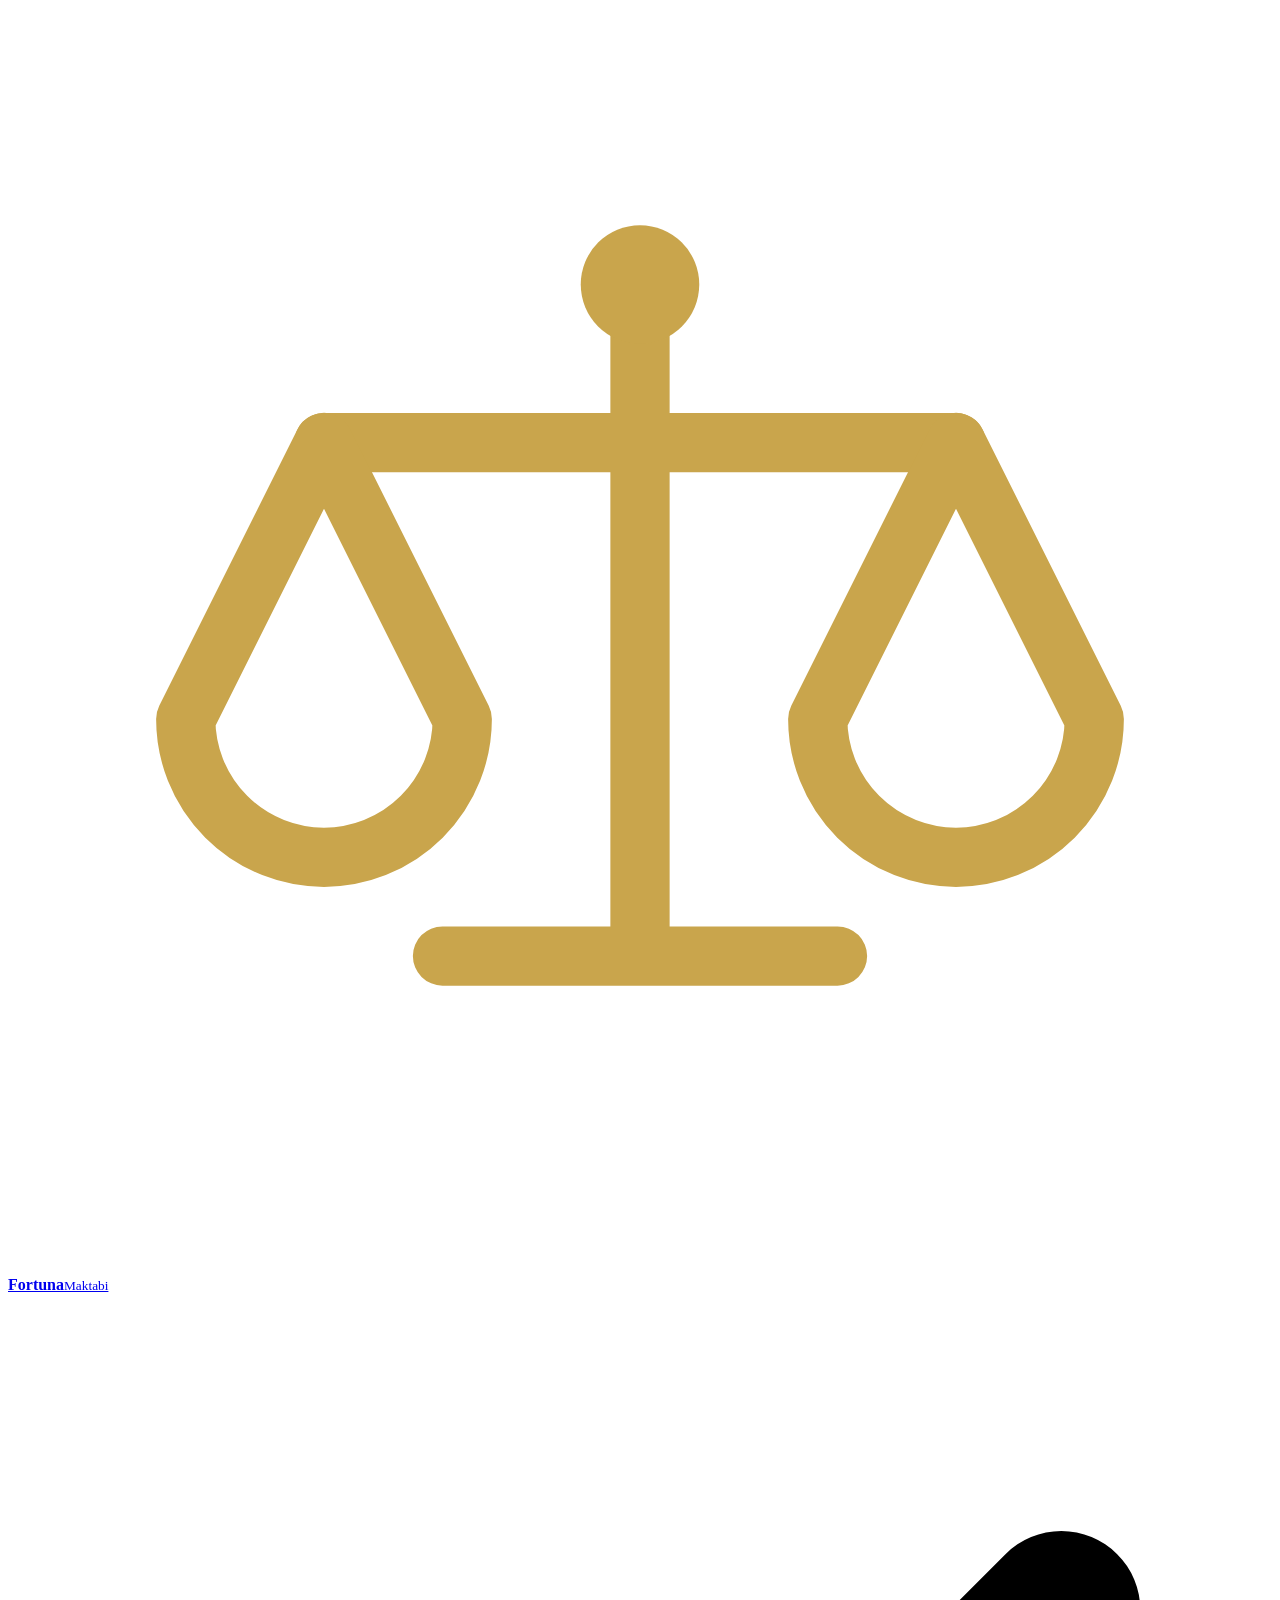
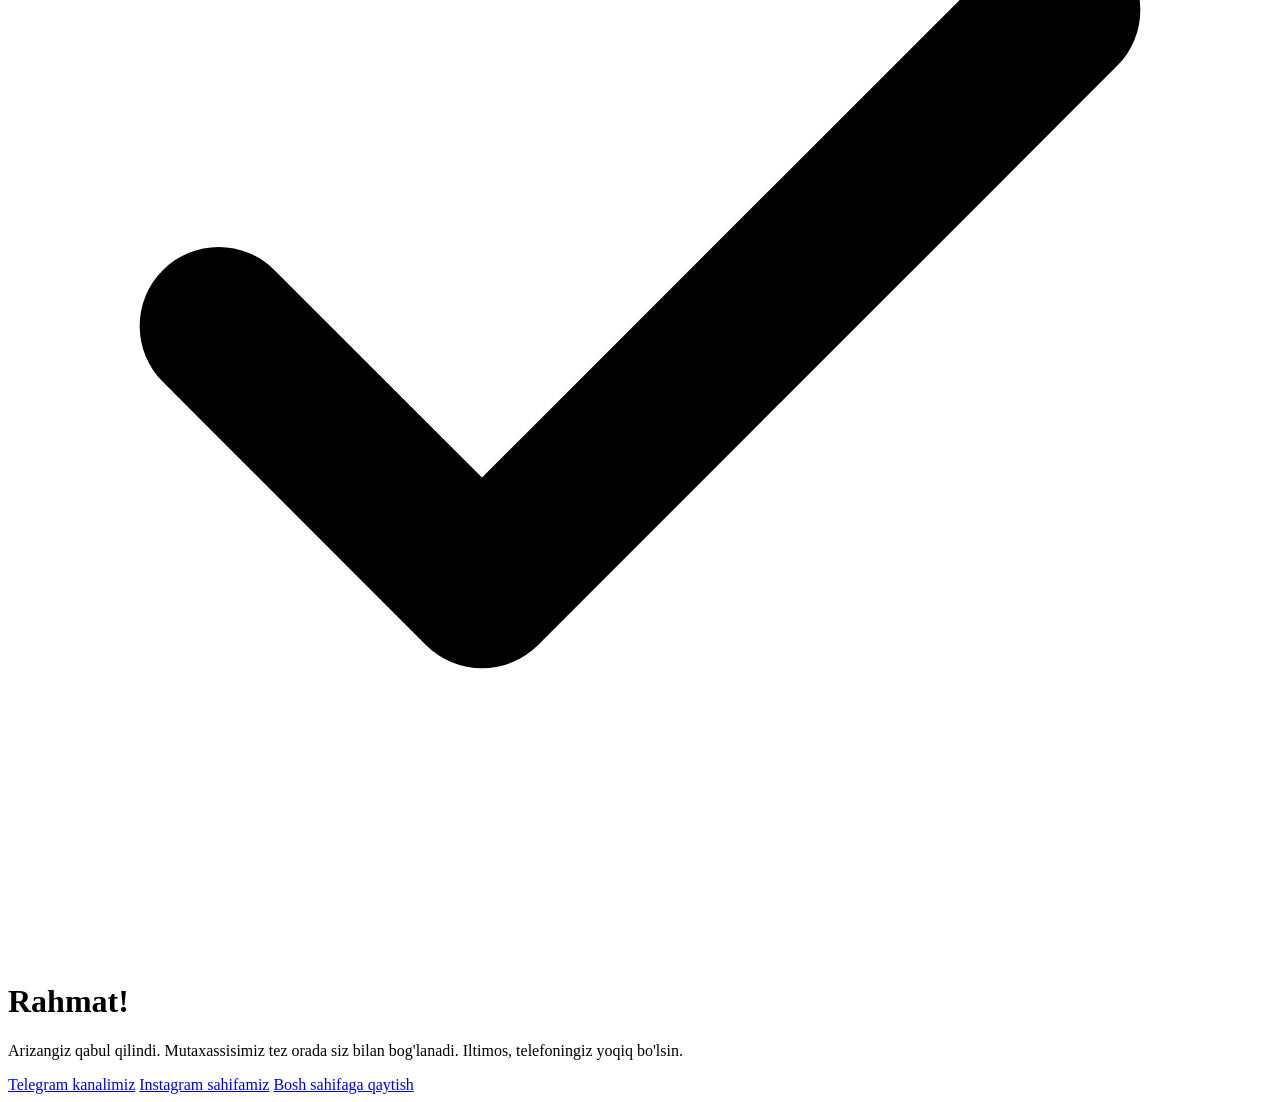
==== fortuna-maktabi/rahmat/index.html @ e58377c3 "Add Fortuna Maktabi website with ad landing page - Home page: positioning, advantages, careers, pric" ====
<!doctype html>
<html lang="uz">
<head>
  <meta charset="utf-8">
  <meta name="viewport" content="width=device-width, initial-scale=1, viewport-fit=cover">
  <title>Arizangiz qabul qilindi — Fortuna Maktabi</title>
  <meta name="robots" content="noindex">
  <meta name="theme-color" content="#0a1630">
  <link rel="icon" href="/assets/favicon.svg" type="image/svg+xml">
  <link rel="preconnect" href="https://fonts.googleapis.com">
  <link rel="preconnect" href="https://fonts.gstatic.com" crossorigin>
  <link href="https://fonts.googleapis.com/css2?family=Inter:wght@400;500;600;700&family=Playfair+Display:wght@600;700&display=swap" rel="stylesheet">
  <link rel="stylesheet" href="/assets/styles.css">
  <script src="/assets/config.js"></script>
</head>
<body data-page="thanks">
  <header class="header">
    <div class="container header__inner">
      <a class="logo" href="/" aria-label="Fortuna Maktabi — bosh sahifa">
        <svg viewBox="0 0 64 64" aria-hidden="true"><g fill="none" stroke="#c9a54c" stroke-width="3" stroke-linecap="round" stroke-linejoin="round"><path d="M32 14v34M22 48h20M16 22h32"/><path d="M16 22l-7 14a7 7 0 0 0 14 0zM48 22l-7 14a7 7 0 0 0 14 0z"/></g><circle cx="32" cy="14" r="3" fill="#c9a54c"/></svg>
        <span><b>Fortuna</b><small>Maktabi</small></span>
      </a>
    </div>
  </header>

  <main class="thanks">
    <div class="container">
      <div class="thanks__icon"><svg viewBox="0 0 24 24" fill="none" stroke="currentColor" stroke-width="3" stroke-linecap="round" stroke-linejoin="round"><path d="M20 6 9 17l-5-5"/></svg></div>
      <h1>Rahmat<span data-lead-name></span>!</h1>
      <p>Arizangiz qabul qilindi. Mutaxassisimiz tez orada siz bilan bog'lanadi. Iltimos, telefoningiz yoqiq bo'lsin.</p>
      <div class="thanks__actions">
        <a class="btn btn--navy" data-contact="telegram" data-keep-text data-contact-wrap href="#">Telegram kanalimiz</a>
        <a class="btn btn--navy" data-contact="instagram" data-keep-text data-contact-wrap href="#">Instagram sahifamiz</a>
        <a class="btn btn--gold" href="/">Bosh sahifaga qaytish</a>
      </div>
    </div>
  </main>

  <script src="/assets/main.js"></script>
</body>
</html>
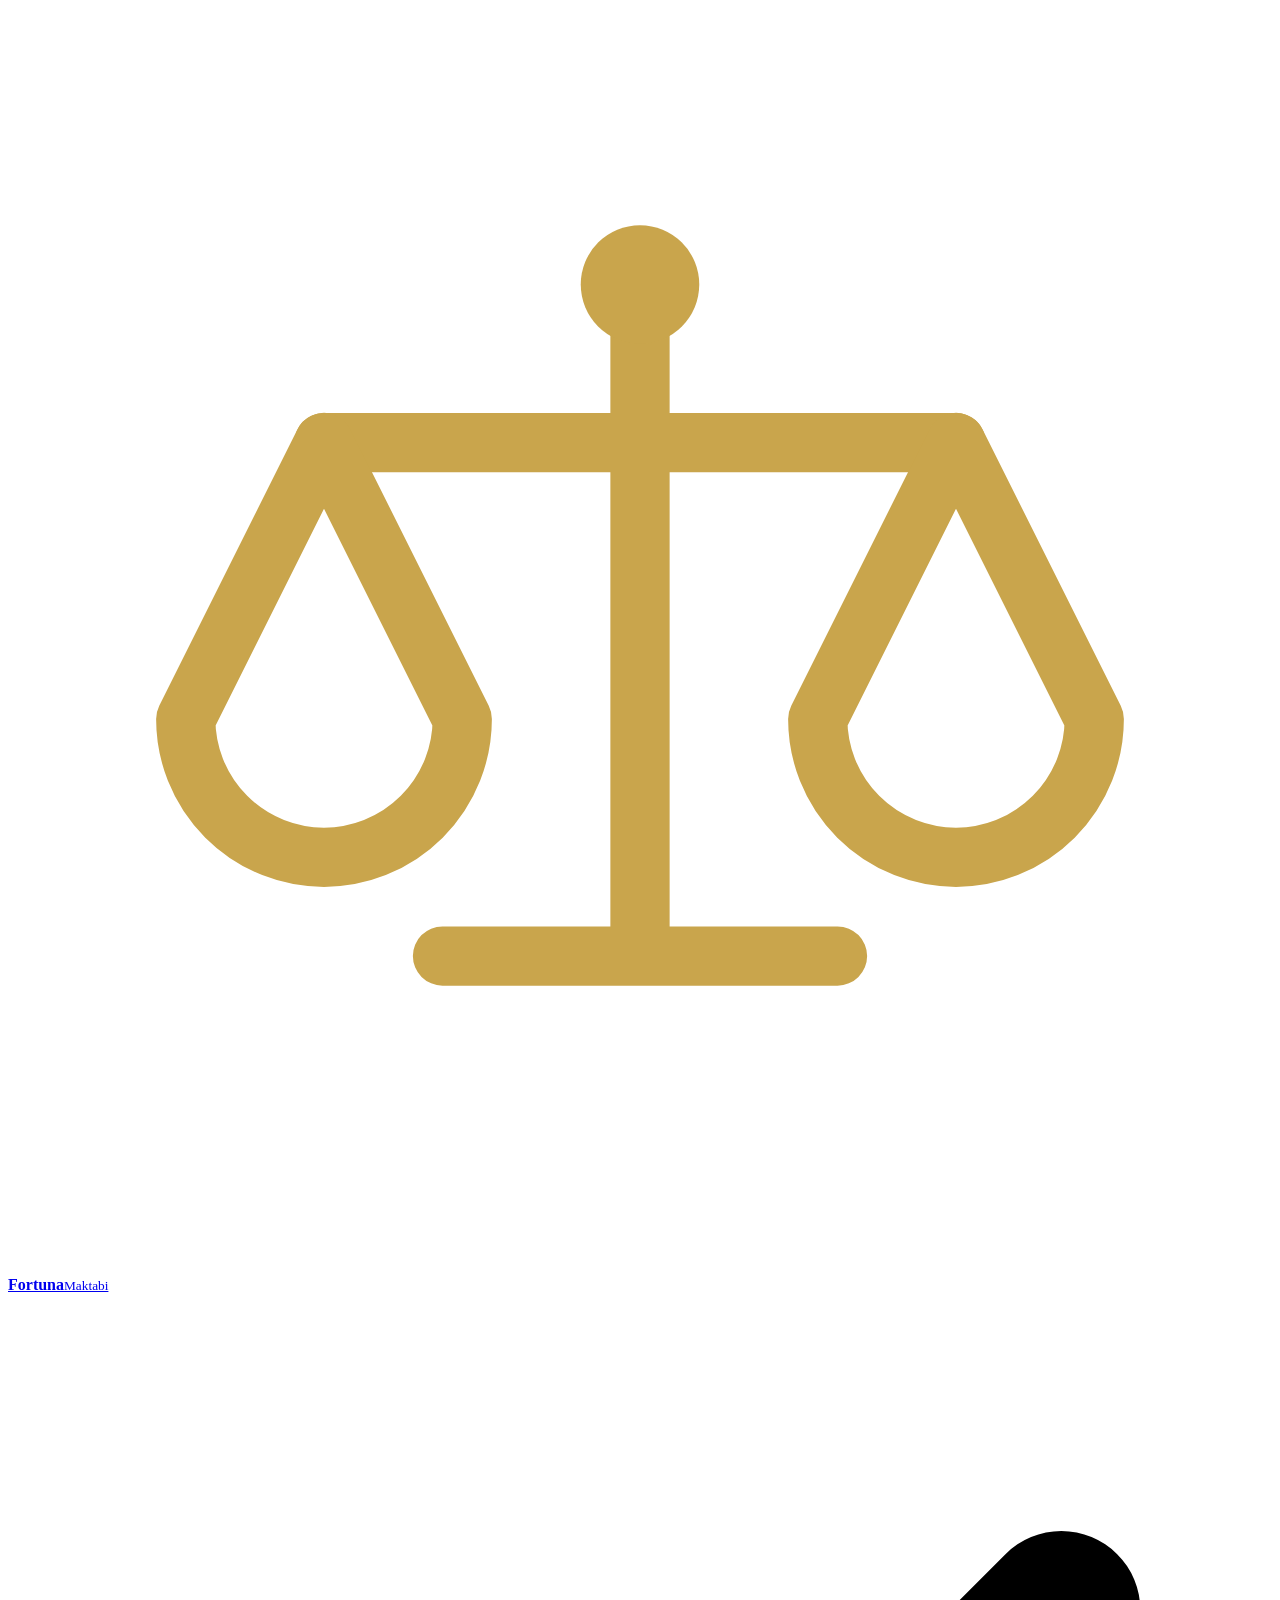
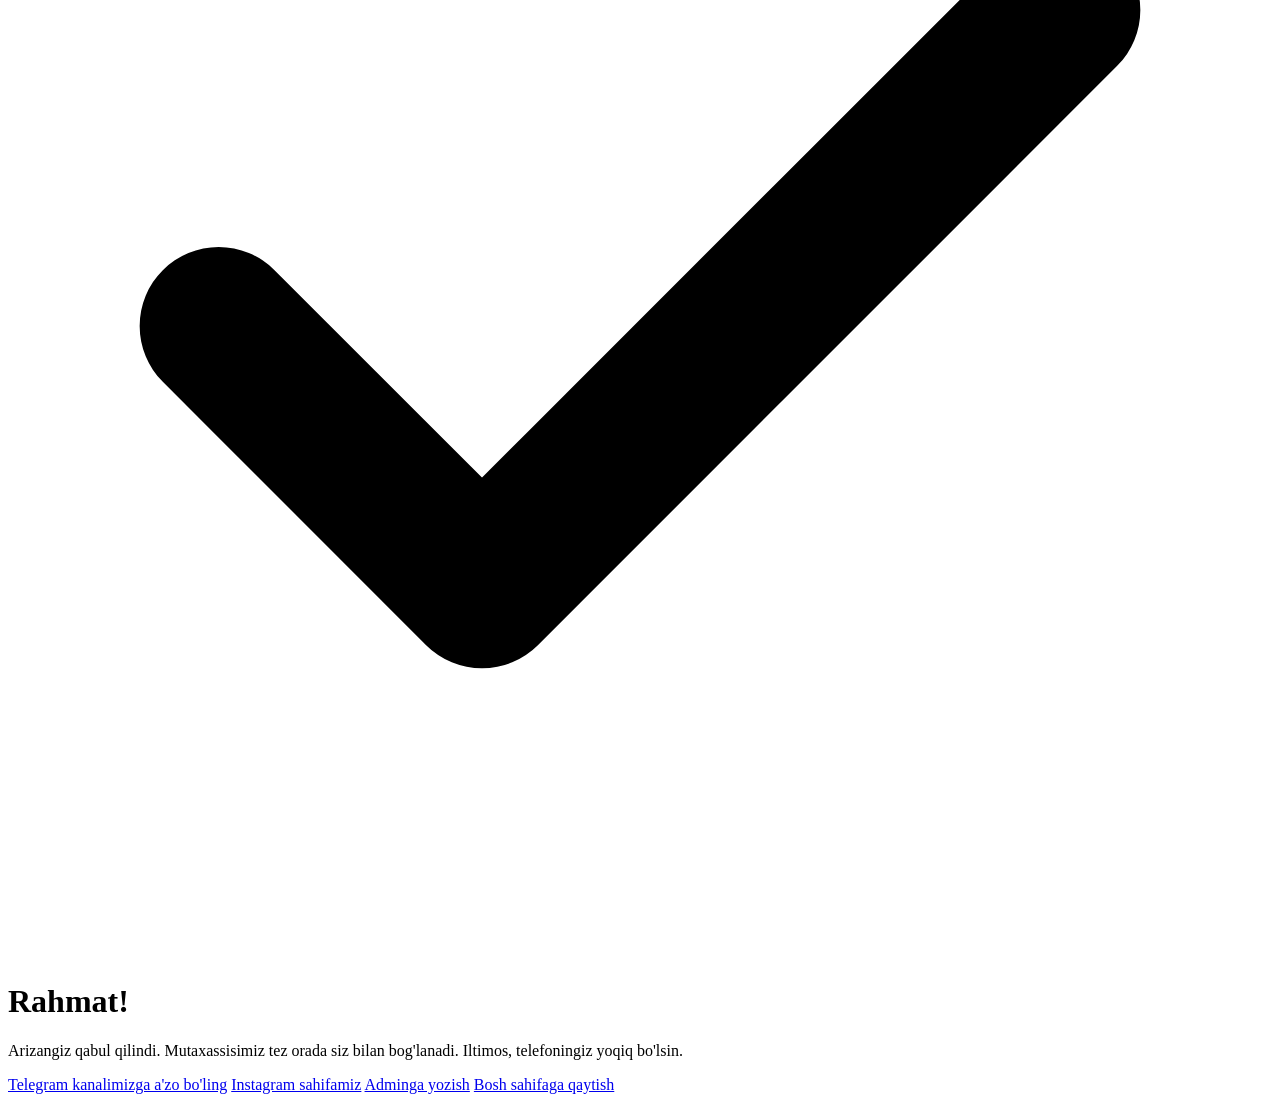
==== commit 3c9fde50: "Add Fortuna Telegram and Instagram contacts - Instagram @fortunamaktabi, Telegram channel @fortuna_m" ====
--- a/fortuna-maktabi/rahmat/index.html
+++ b/fortuna-maktabi/rahmat/index.html
@@ -29,8 +29,9 @@
       <h1>Rahmat<span data-lead-name></span>!</h1>
       <p>Arizangiz qabul qilindi. Mutaxassisimiz tez orada siz bilan bog'lanadi. Iltimos, telefoningiz yoqiq bo'lsin.</p>
       <div class="thanks__actions">
-        <a class="btn btn--navy" data-contact="telegram" data-keep-text data-contact-wrap href="#">Telegram kanalimiz</a>
+        <a class="btn btn--navy" data-contact="telegram" data-keep-text data-contact-wrap href="#">Telegram kanalimizga a'zo bo'ling</a>
         <a class="btn btn--navy" data-contact="instagram" data-keep-text data-contact-wrap href="#">Instagram sahifamiz</a>
+        <a class="btn btn--navy" data-contact="admin" data-keep-text data-contact-wrap href="#">Adminga yozish</a>
         <a class="btn btn--gold" href="/">Bosh sahifaga qaytish</a>
       </div>
     </div>
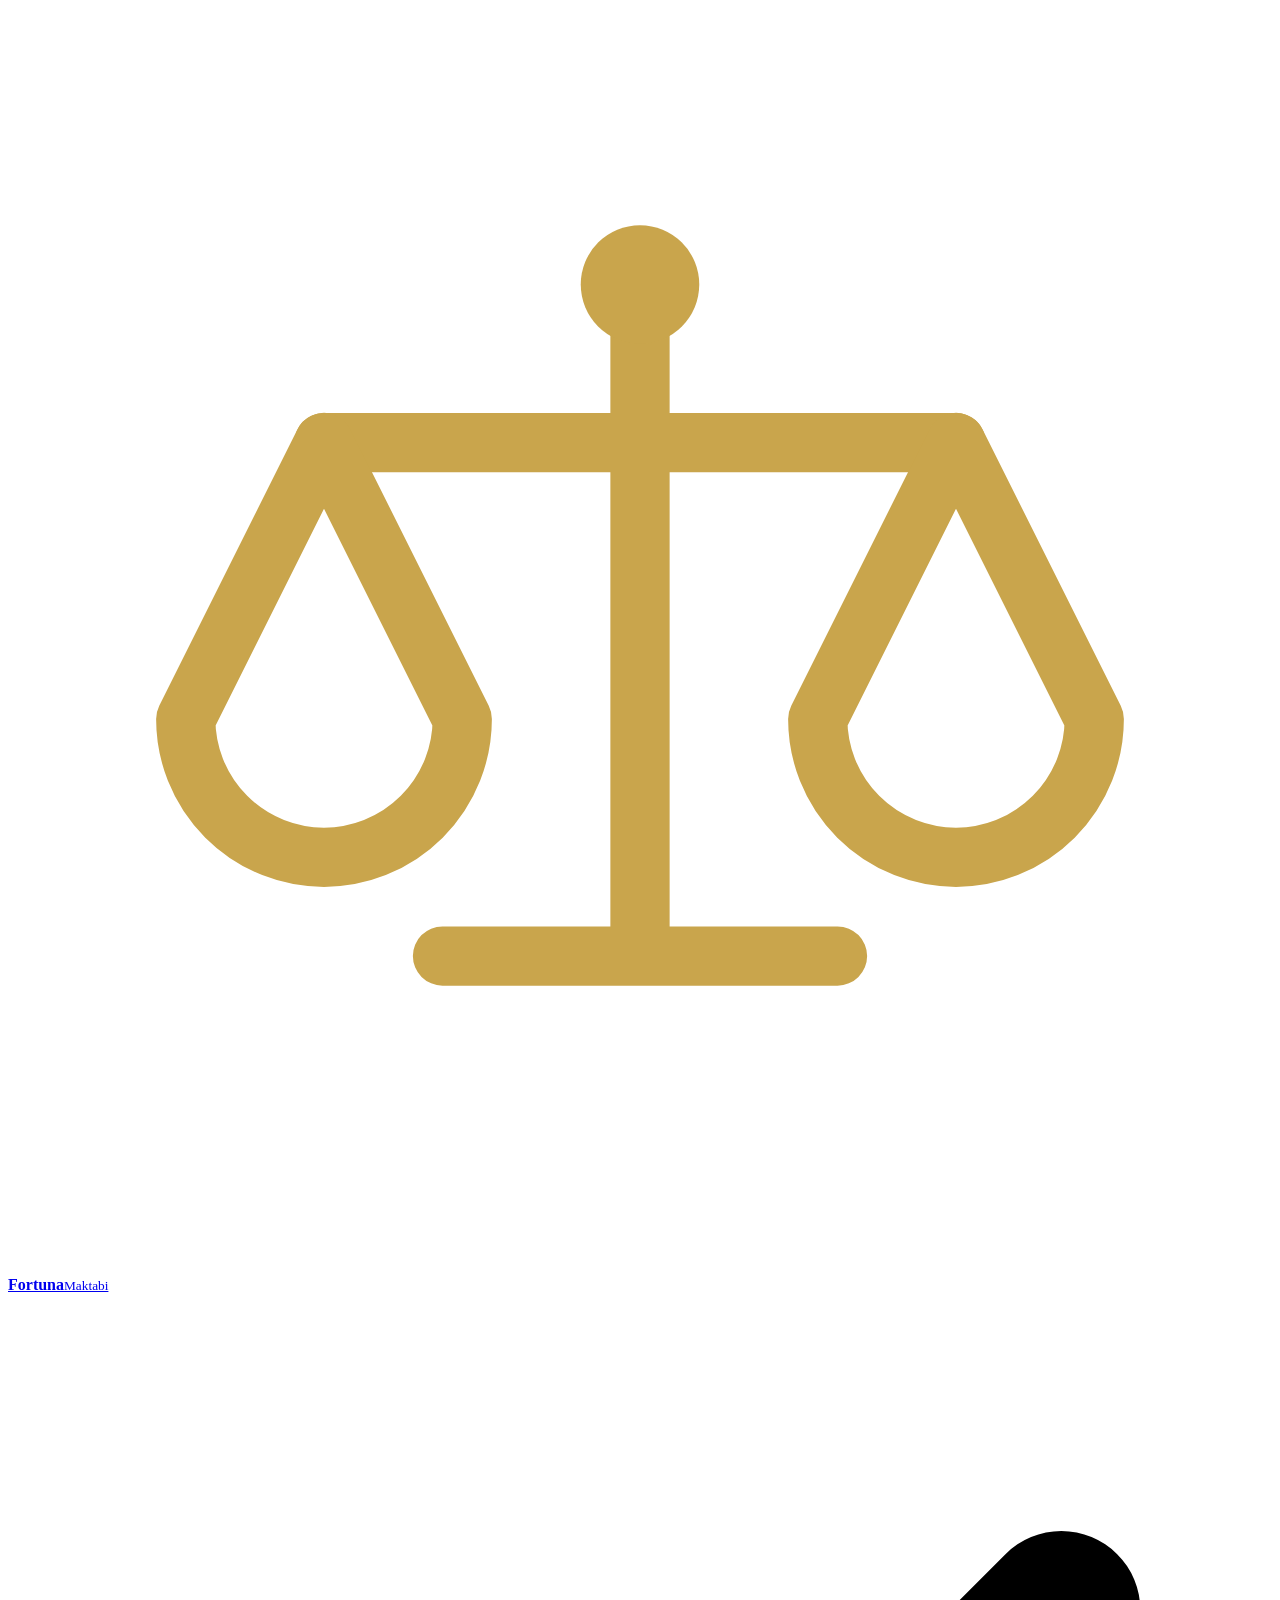
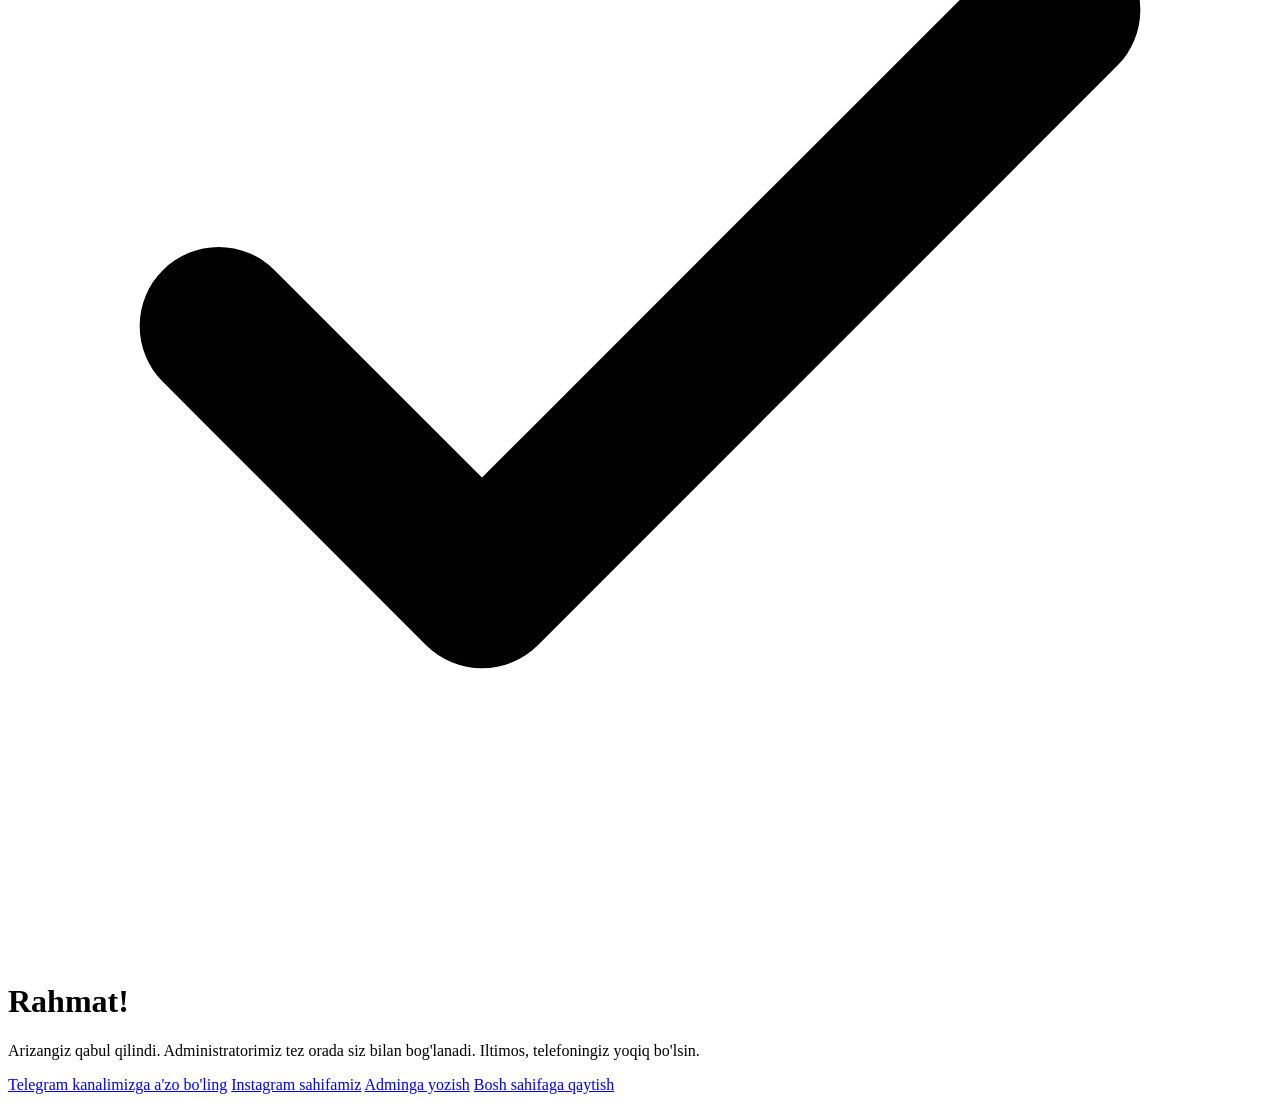
==== commit 1fbff2a5: "Send site leads to Fortuna bot (amoCRM) and add program details - /api/lead forwards leads to fortun" ====
--- a/fortuna-maktabi/rahmat/index.html
+++ b/fortuna-maktabi/rahmat/index.html
@@ -27,7 +27,7 @@
     <div class="container">
       <div class="thanks__icon"><svg viewBox="0 0 24 24" fill="none" stroke="currentColor" stroke-width="3" stroke-linecap="round" stroke-linejoin="round"><path d="M20 6 9 17l-5-5"/></svg></div>
       <h1>Rahmat<span data-lead-name></span>!</h1>
-      <p>Arizangiz qabul qilindi. Mutaxassisimiz tez orada siz bilan bog'lanadi. Iltimos, telefoningiz yoqiq bo'lsin.</p>
+      <p>Arizangiz qabul qilindi. Administratorimiz tez orada siz bilan bog'lanadi. Iltimos, telefoningiz yoqiq bo'lsin.</p>
       <div class="thanks__actions">
         <a class="btn btn--navy" data-contact="telegram" data-keep-text data-contact-wrap href="#">Telegram kanalimizga a'zo bo'ling</a>
         <a class="btn btn--navy" data-contact="instagram" data-keep-text data-contact-wrap href="#">Instagram sahifamiz</a>
